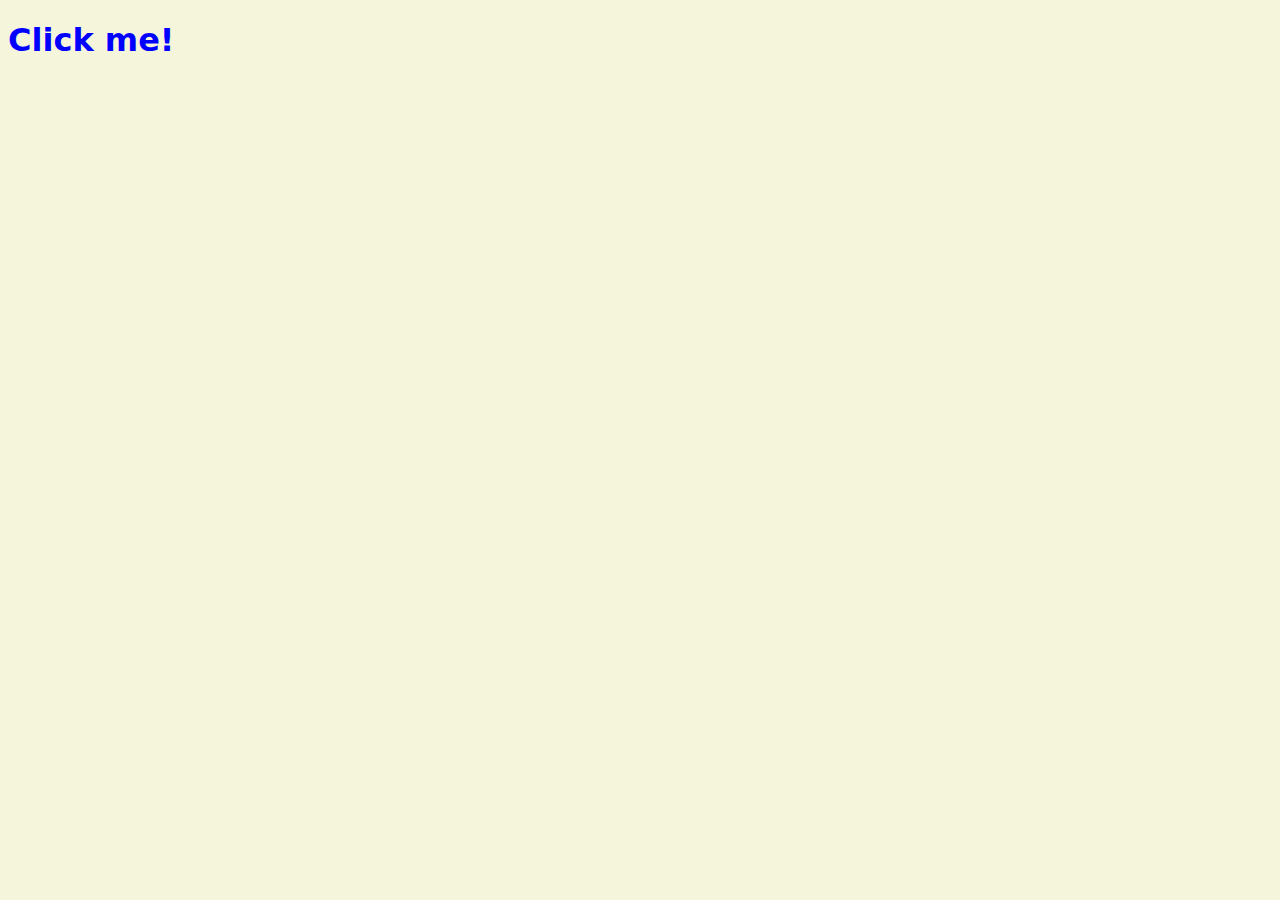
==== index.html @ 9ef9cb98 "Initial commit" ====
<!DOCTYPE html>
<html lang="en">

<head>
  <meta charset="UTF-8">
  <meta http-equiv="X-UA-Compatible" content="IE=edge">
  <meta name="viewport" content="width=device-width, initial-scale=1.0">
  <link rel="stylesheet" href="style.css">
  <title>Momentum App</title>
</head>

<body>
  <div class="hello">
    <h1 class="sexy-font">Click me!</h1>
  </div>
  <script src="app.js"></script>
</body>

</html>
---- style.css ----
body {
  background-color: beige;
}

h1 {
  color: blue;
}

.clicked {
  color: tomato;
  transition: color .5s ease-in-out;
}

.sexy-font {
  font-family: system-ui, -apple-system, BlinkMacSystemFont, 'Segoe UI', Roboto, Oxygen, Ubuntu, Cantarell, 'Open Sans', 'Helvetica Neue', sans-serif;
}
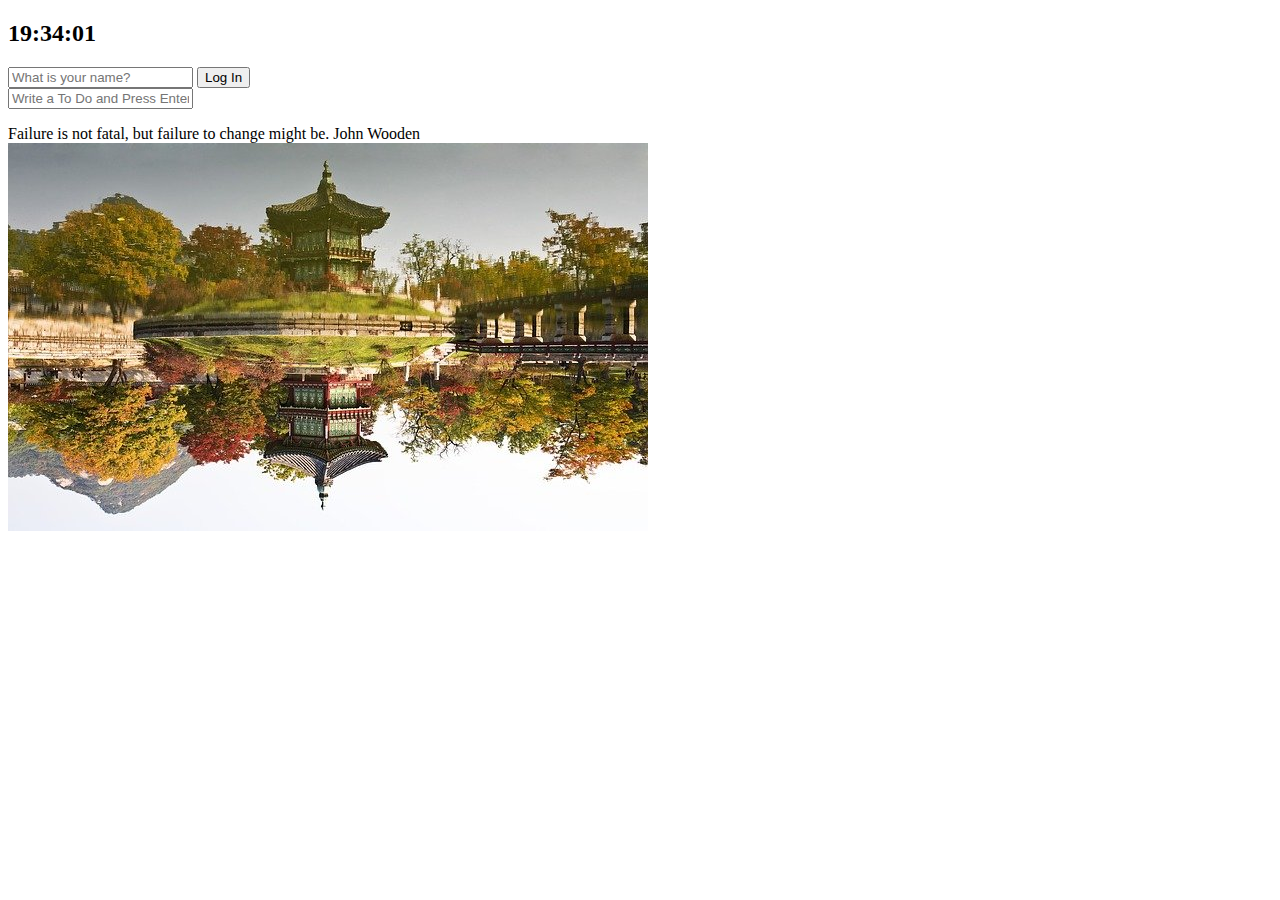
==== commit 12a54636: "08/02 TIL" ====
--- a/index.html
+++ b/index.html
@@ -5,15 +5,33 @@
   <meta charset="UTF-8">
   <meta http-equiv="X-UA-Compatible" content="IE=edge">
   <meta name="viewport" content="width=device-width, initial-scale=1.0">
-  <link rel="stylesheet" href="style.css">
+  <link rel="stylesheet" href="/css/style.css">
   <title>Momentum App</title>
 </head>
 
 <body>
-  <div class="hello">
-    <h1 class="sexy-font">Click me!</h1>
+  <h2 id="clock">00:00:00</h2>
+  <form class="hidden" id="login-form">
+    <input required maxlength="15" type="text" placeholder="What is your name?">
+    <input type="submit" value="Log In">
+  </form>
+  <h1 id="greeting" class="hidden"></h1>
+  <form id="todo-form">
+    <input type="text" placeholder="Write a To Do and Press Enter" required />
+  </form>
+  <ul id="todo-list">
+
+  </ul>
+  <div id="quote">
+    <span></span>
+    <span></span>
   </div>
-  <script src="app.js"></script>
+  <script src="/js/greetings.js"></script>
+  <script src="/js/clock.js"></script>
+  <script src="/js/quotes.js"></script>
+  <script src="/js/background.js"></script>
+  <script src="/js/todo.js"></script>
+
 </body>
 
 </html>--- a/css/style.css
+++ b/css/style.css
@@ -0,0 +1,57 @@
+.hidden {
+  display: none;
+}
+
+
+
+
+
+
+
+
+
+
+
+
+
+
+
+
+
+
+
+
+
+
+
+
+
+
+
+
+
+
+
+
+
+
+
+
+
+
+/* body {
+  background-color: beige;
+}
+
+h1 {
+  color: blue;
+}
+
+.clicked {
+  color: tomato;
+  transition: color .5s ease-in-out;
+}
+
+.sexy-font {
+  font-family: system-ui, -apple-system, BlinkMacSystemFont, 'Segoe UI', Roboto, Oxygen, Ubuntu, Cantarell, 'Open Sans', 'Helvetica Neue', sans-serif;
+} */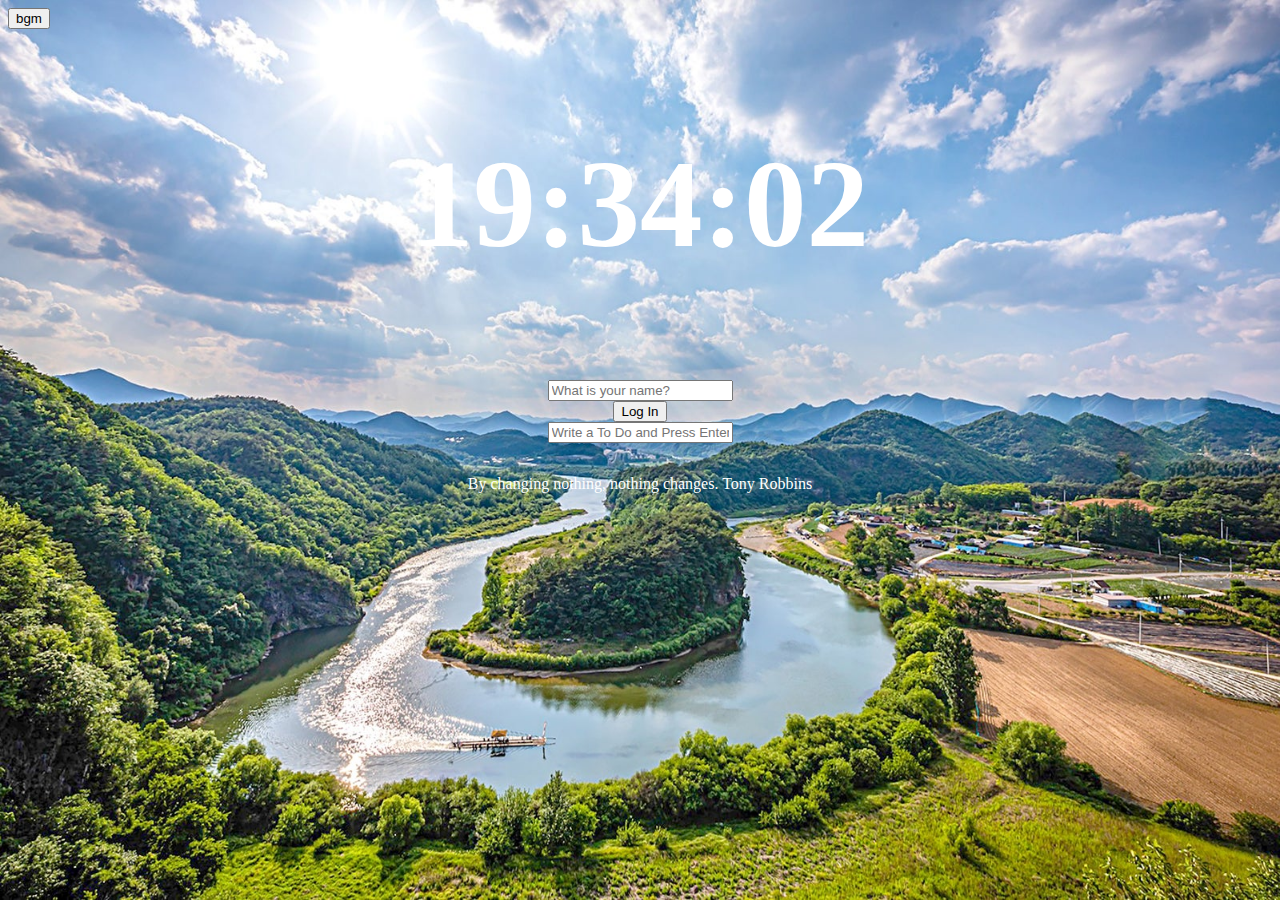
==== commit ce4eadd6: "complete&custom" ====
--- a/index.html
+++ b/index.html
@@ -10,7 +10,15 @@
 </head>
 
 <body>
+  <!-- <div class="sound-wrapper">
+    <button class="sound-icon" id="soundOff"></button>
+    <button class="sound-icon" id="soundOn"></button>
+  </div> -->
+  <button class="bgm" id="spring">bgm</button>
+  <audio id="spring_sound" src="/music/spring.mp3"></audio>
+
   <h2 id="clock">00:00:00</h2>
+
   <form class="hidden" id="login-form">
     <input required maxlength="15" type="text" placeholder="What is your name?">
     <input type="submit" value="Log In">
@@ -19,18 +27,25 @@
   <form id="todo-form">
     <input type="text" placeholder="Write a To Do and Press Enter" required />
   </form>
-  <ul id="todo-list">
+  <div class="container">
+    <ul id="todo-list">
 
-  </ul>
-  <div id="quote">
-    <span></span>
-    <span></span>
+    </ul>
+    <div id="quote" class="quote">
+      <span></span>
+      <span></span>
+    </div>
+    <div id="weather" class="weather">
+      <span></span>
+      <span></span>
+    </div>
   </div>
   <script src="/js/greetings.js"></script>
   <script src="/js/clock.js"></script>
   <script src="/js/quotes.js"></script>
   <script src="/js/background.js"></script>
   <script src="/js/todo.js"></script>
+  <script src="/js/weather.js"></script>
 
 </body>
 
--- a/css/style.css
+++ b/css/style.css
@@ -1,5 +1,61 @@
+html {
+  color: white;
+}
+
 .hidden {
   display: none;
+}
+
+img {
+  position: absolute;
+    top: 0;
+    left: 0;
+    width: 100%;
+    height: 100%;
+    z-index: -1;
+    animation: bg 0.5s ease-in-out;margin-top: ;
+    height: 100vh;
+}
+
+form, h1 {
+    display: flex;
+    flex-direction: column;
+    justify-content: center;
+    align-items: center;
+    font-weight: bold;
+}
+
+
+h2 {
+  display: flex;
+  font-size: 125px;
+  flex-direction: column;
+  justify-content: center;
+  align-items: center;
+}
+
+
+
+.container {
+  display: flex;
+  flex-direction: column;
+  justify-content: center;
+  align-items: center;
+    
+}
+
+li {
+  font-size: 24px;
+  
+}
+
+.weather {
+  top: 5px;
+  right: 5px;
+  font-size: 20px;
+  /* display: flex; */
+  position: absolute;
+
 }
 
 
@@ -29,29 +85,3 @@
 
 
 
-
-
-
-
-
-
-
-
-
-
-/* body {
-  background-color: beige;
-}
-
-h1 {
-  color: blue;
-}
-
-.clicked {
-  color: tomato;
-  transition: color .5s ease-in-out;
-}
-
-.sexy-font {
-  font-family: system-ui, -apple-system, BlinkMacSystemFont, 'Segoe UI', Roboto, Oxygen, Ubuntu, Cantarell, 'Open Sans', 'Helvetica Neue', sans-serif;
-} */